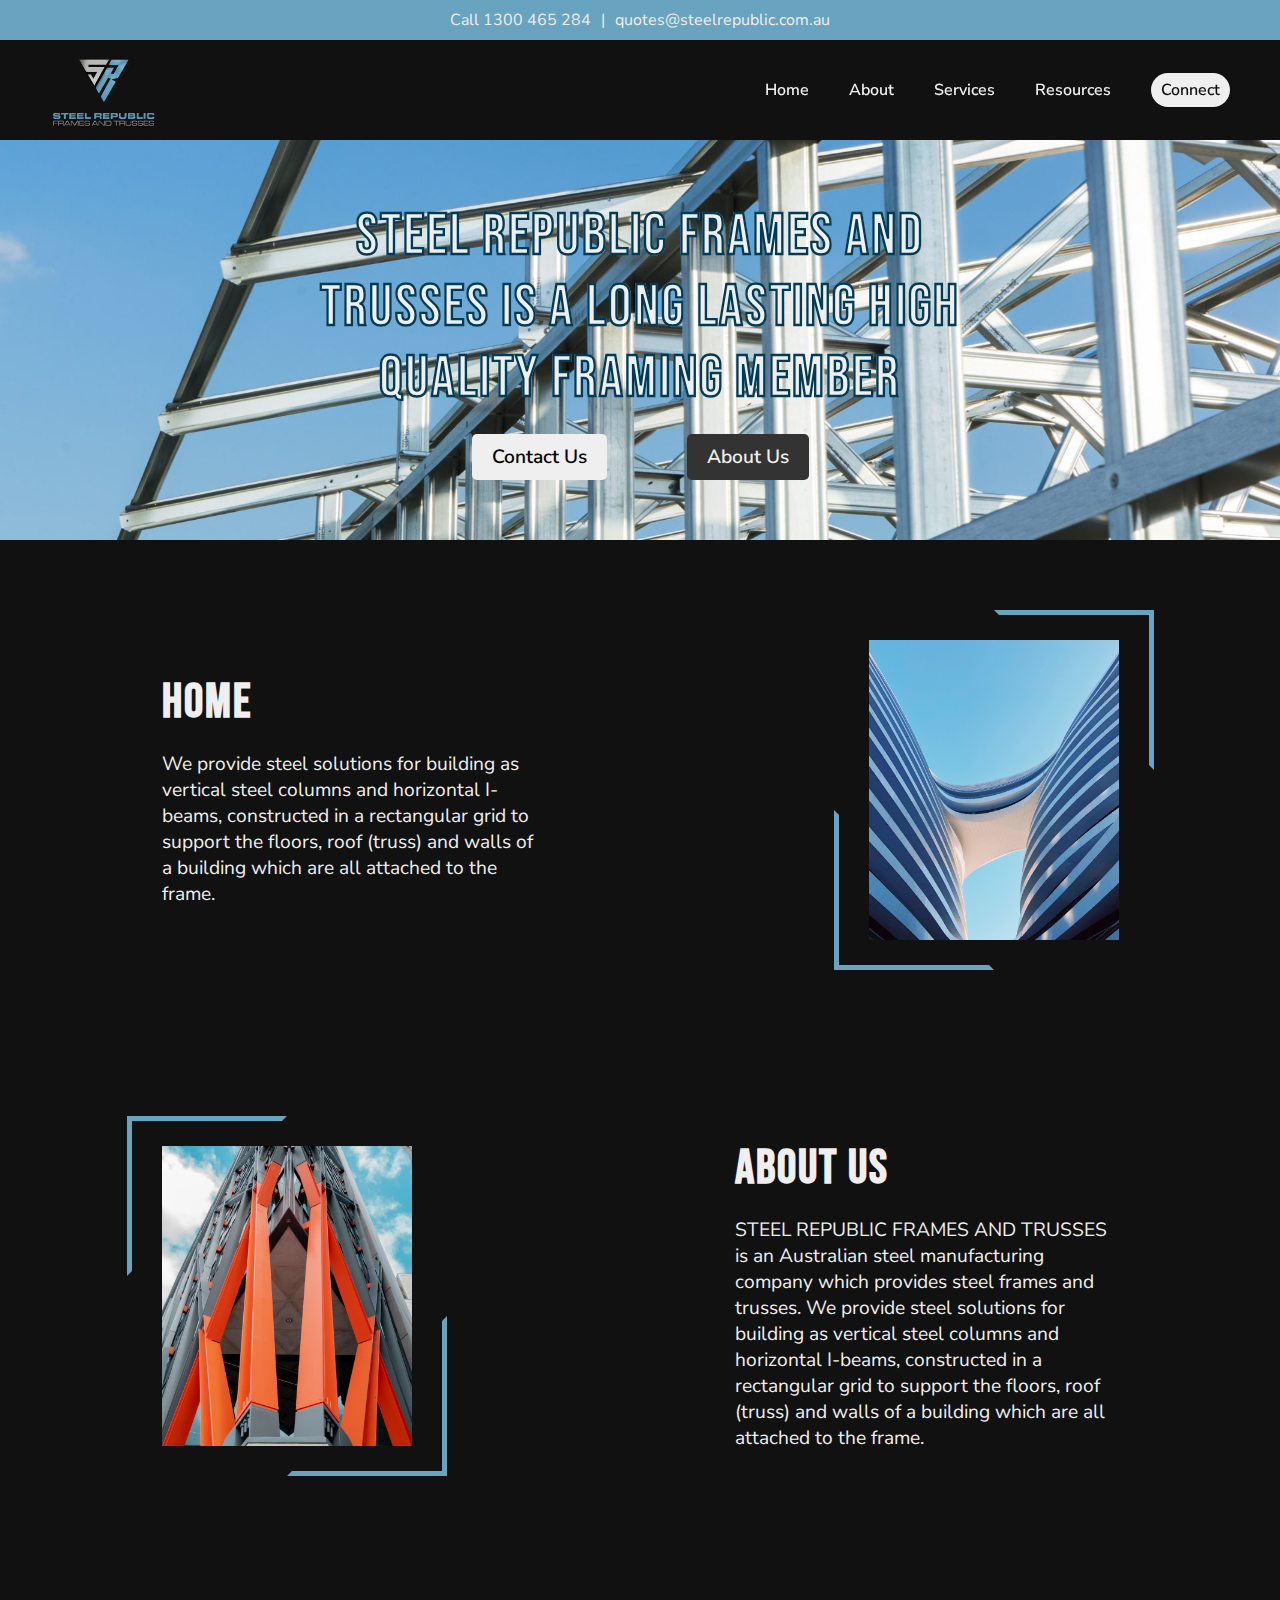
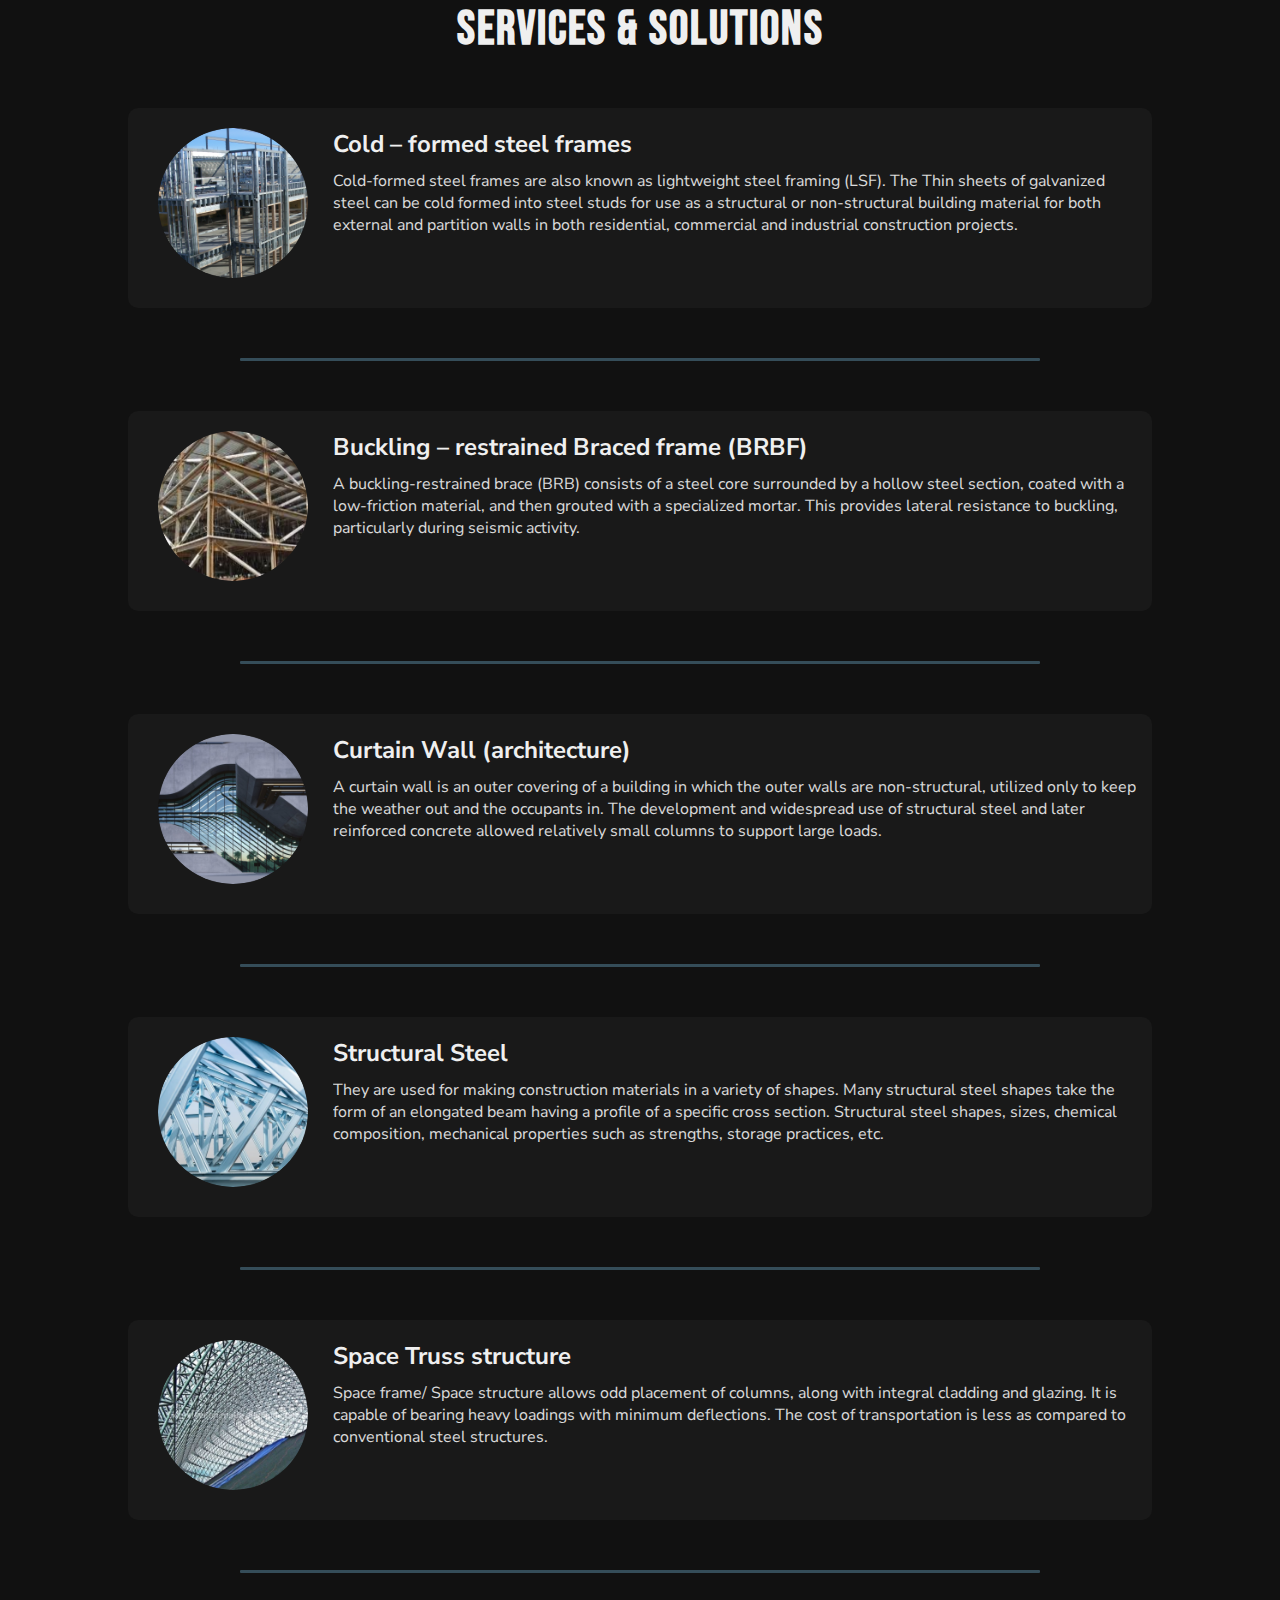
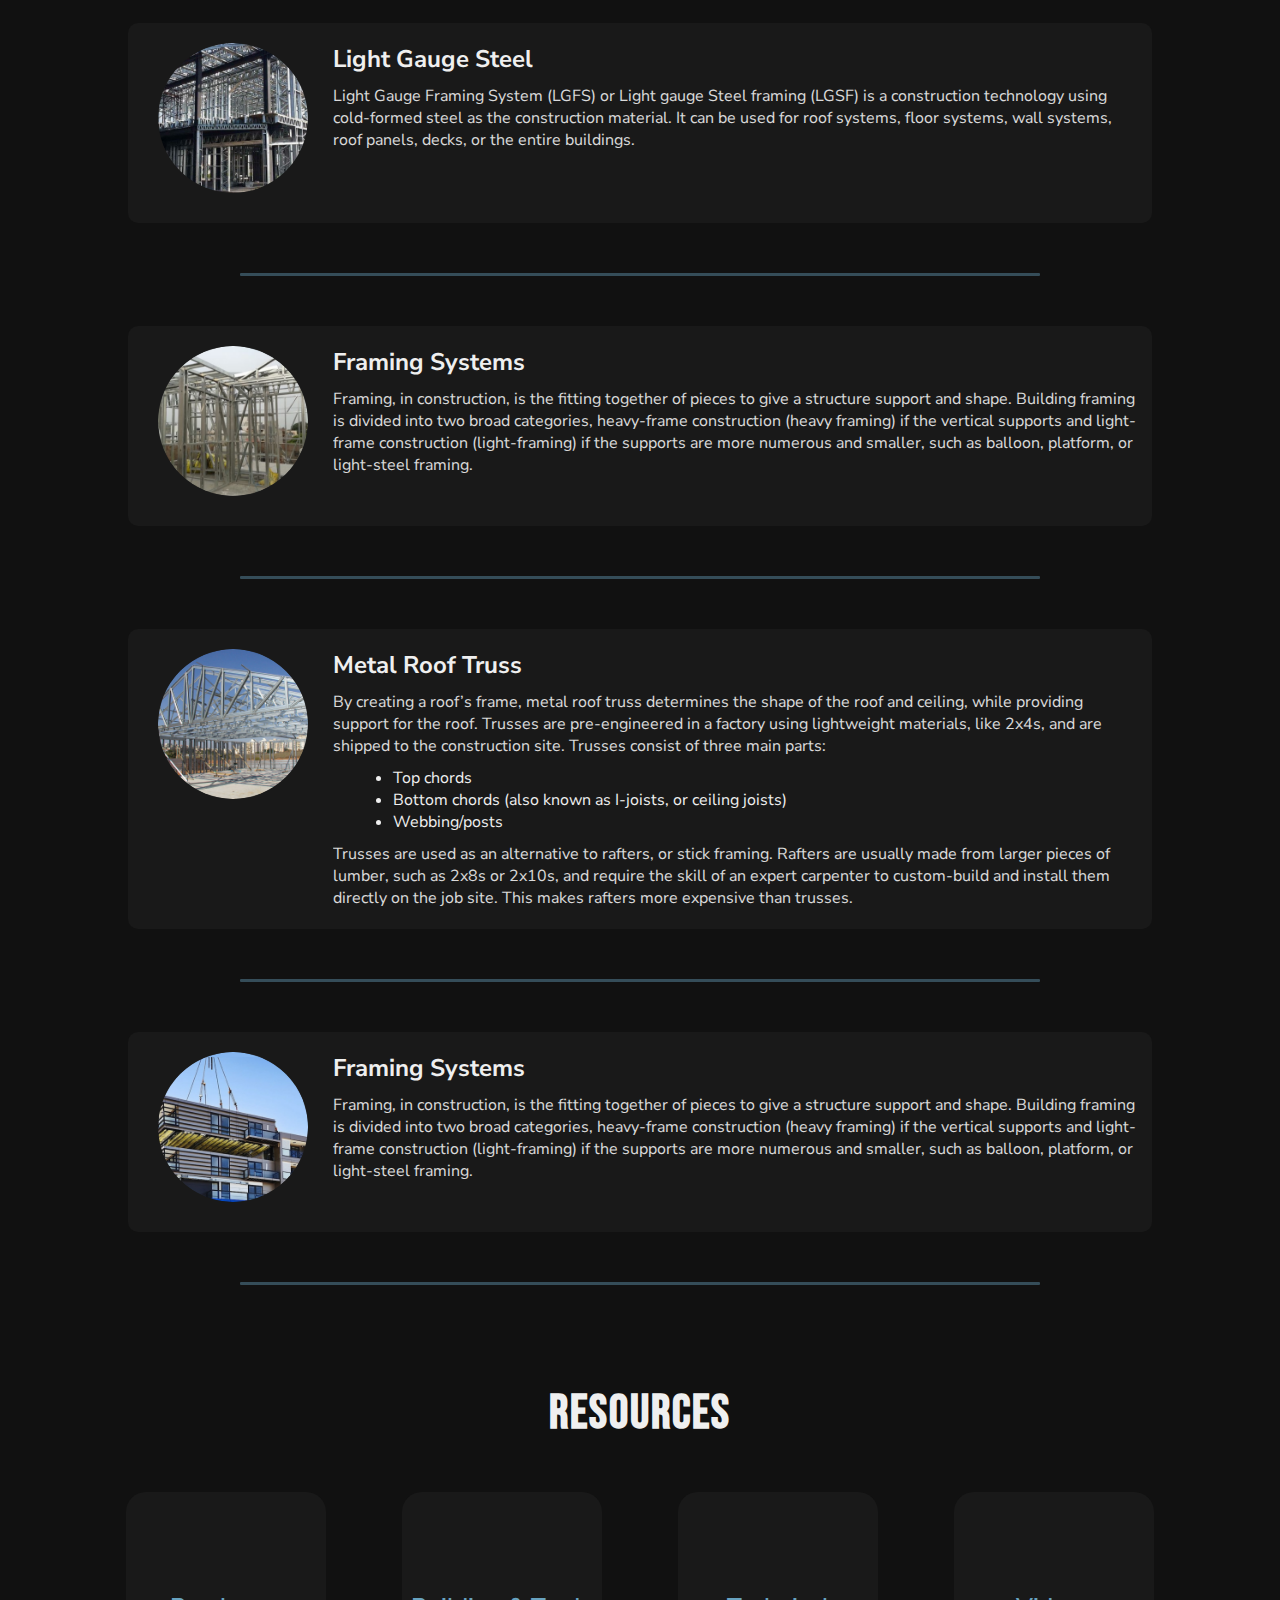
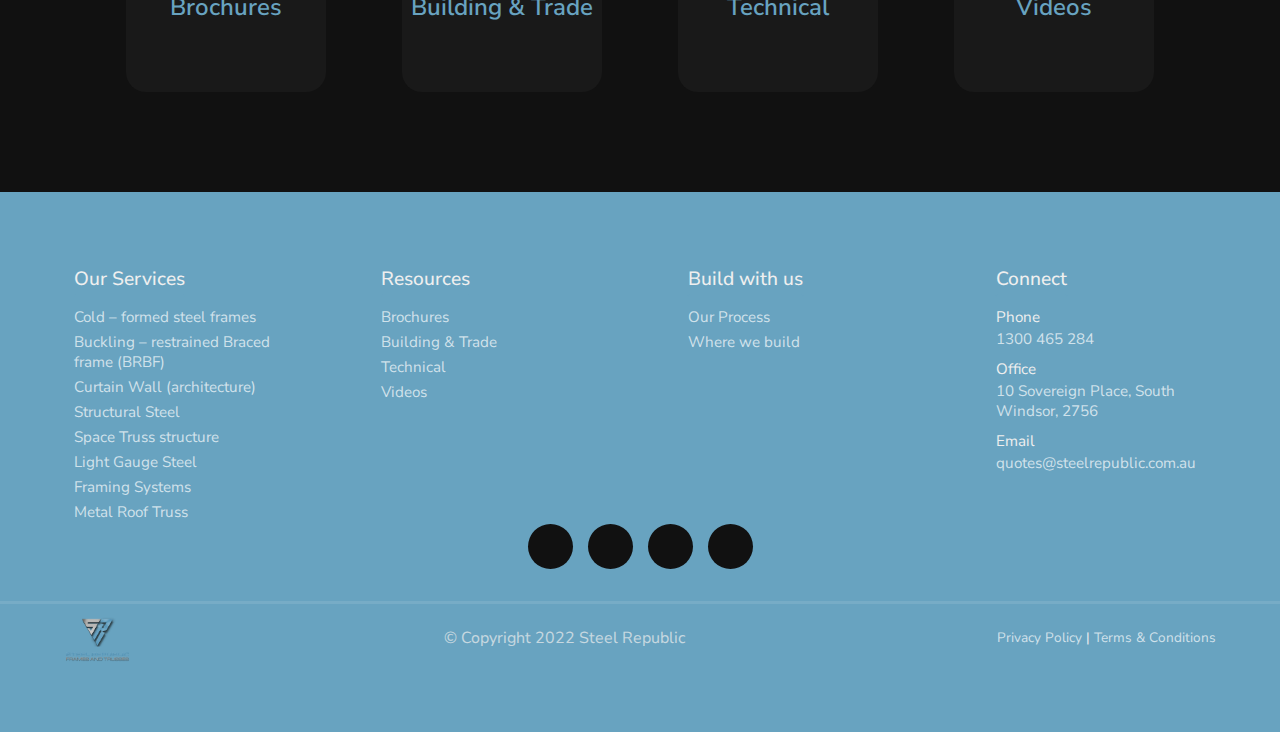
==== page2.html @ 00b4eb6b "Add files via upload" ====
<!DOCTYPE html>
<html lang="en">
<head>
    <meta charset="UTF-8">
    <meta http-equiv="X-UA-Compatible" content="IE=edge">
    <meta name="viewport" content="width=device-width, initial-scale=1.0">
    <link rel="stylesheet" href="style.css">
    <title>Home</title>

    <link rel="stylesheet" href="https://pro.fontawesome.com/releases/v5.10.0/css/all.css" integrity="sha384-AYmEC3Yw5cVb3ZcuHtOA93w35dYTsvhLPVnYs9eStHfGJvOvKxVfELGroGkvsg+p" crossorigin="anonymous"/>
    <link rel="stylesheet" href="style.css">

</head>
<body>

    <!-- Menu and Pictures -->

    <div class="head-contact">
        <a href="1300465284">Call 1300 465 284</a>
        <span>|</span>
        <a href="quotes@steelrepublic.com.au">quotes@steelrepublic.com.au</a>
    </div>

    <div class="navbar">
        <a href="#" class="logo">
            <img src="./img/official/logo.png" alt="Logo">
        </a>
        <div class="menu-btn">
            <i class="fas fa-bars"></i>
        </div>
        <div class="menu">
          <div class="items">Home</div>
          <div class="items">About</div>
          <div class="items">Services</div>
          <div class="items">Resources</div>
          <div class="items spcl-items">Connect</div>
        </div>
    </div>

    <!-- Image Section -->

    <div class="section-1">
        <h1 class="title">STEEL REPUBLIC FRAMES AND TRUSSES IS A LONG LASTING HIGH QUALITY FRAMING MEMBER</h1>
        <div class="btn-cont">
            <div class="btn">Contact Us</div>
            <div class="btn">About Us</div>
        </div>
        <img src="./img/official/3.jpg" alt="Home Image">
    </div>

    <!-- Home -->

    <div class="home">
        <div class="content">
            <h1 class="title">Home</h1>
            <p>We provide steel solutions for building 
                as vertical steel columns and 
                horizontal I-beams, constructed in a 
                rectangular grid to support the floors, 
                roof (truss) and walls of a building 
                which are all attached to the frame.</p>
        </div>
        <div class="image">
            <img src="./img/home.png" alt="">
        </div>
    </div>

    <!-- About Us -->

    <div class="about">
        <div class="content">
            <h1 class="title">About Us</h1>
            <p>STEEL REPUBLIC FRAMES AND TRUSSES is 
                an Australian steel manufacturing company 
                which provides steel frames and trusses. 
                We provide steel solutions for building as 
                vertical steel columns and horizontal I-beams, 
                constructed in a rectangular grid to support 
                the floors, roof (truss) and walls of a building 
                which are all attached to the frame.</p>
        </div>
        <div class="image">
            <img src="./img/about.png" alt="">
        </div>
    </div>

    <!-- Services and Solutions -->

    <div class="services">
        <h1 class="title">Services & Solutions</h1>

        <div class="card">
            <div class="image">
                <img src="./img/services/1.png" alt="">
            </div>
            <div class="content">
                <h1>Cold – formed steel frames</h1>
                <p>Cold-formed steel frames are also known as lightweight steel framing (LSF).  
                    The Thin sheets of galvanized steel can be cold formed into steel studs for use as a 
                    structural or non-structural building material for both external and partition walls in both 
                    residential, commercial and industrial construction projects.</p>
            </div>
        </div>
        <div class="underline"></div>

        <div class="card">
            <div class="image">
                <img src="./img/services/2.png" alt="">
            </div>
            <div class="content">
                <h1>Buckling – restrained Braced frame (BRBF)</h1>
                <p>A buckling-restrained brace (BRB) consists 
                    of a steel core surrounded by a hollow steel 
                    section, coated with a low-friction material, 
                    and then grouted with a specialized mortar. 
                    This provides lateral resistance to buckling, 
                    particularly during seismic activity.</p>
            </div>
        </div>
        <div class="underline"></div>

        <div class="card">
            <div class="image">
                <img src="./img/services/3.png" alt="">
            </div>
            <div class="content">
                <h1>Curtain Wall (architecture)</h1>
                <p>A curtain wall is an outer covering of a 
                    building in which the outer walls are 
                    non-structural, utilized only to keep the 
                    weather out and the occupants in. The 
                    development and widespread use of 
                    structural steel and later reinforced concrete 
                    allowed relatively small columns to support 
                    large loads.</p>
            </div>
        </div>
        <div class="underline"></div>

        <div class="card">
            <div class="image">
                <img src="./img/services/4.png" alt="">
            </div>
            <div class="content">
                <h1>Structural Steel</h1>
                <p>They are used for making construction 
                    materials in a variety of shapes. Many 
                    structural steel shapes take the form of an 
                    elongated beam having a profile of a specific 
                    cross section. Structural steel shapes, sizes, 
                    chemical composition, mechanical properties 
                    such as strengths, storage practices, etc.</p>
            </div>
        </div>
        <div class="underline"></div>

        <div class="card">
            <div class="image">
                <img src="./img/services/5.png" alt="">
            </div>
            <div class="content">
                <h1>Space Truss structure</h1>
                <p>Space frame/ Space structure allows odd 
                    placement of columns, along with integral 
                    cladding and glazing. It is capable of bearing 
                    heavy loadings with minimum deflections. The 
                    cost of transportation is less as compared to 
                    conventional steel structures.</p>
            </div>
        </div>
        <div class="underline"></div>

        <div class="card">
            <div class="image">
                <img src="./img/services/6.png" alt="">
            </div>
            <div class="content">
                <h1>Light Gauge Steel</h1>
                <p>Light Gauge Framing System (LGFS) or Light 
                    gauge Steel framing (LGSF) is a construction 
                    technology using cold-formed steel as the 
                    construction material. It can be used for roof 
                    systems, floor systems, wall systems, roof 
                    panels, decks, or the entire buildings.</p>
            </div>
        </div>
        <div class="underline"></div>
        
        <div class="card">
            <div class="image">
                <img src="./img/services/7.png" alt="">
            </div>
            <div class="content">
                <h1>Framing Systems</h1>
                <p>Framing, in construction, is the fitting together of pieces to give a structure support 
                    and shape.
                    Building framing is divided into two broad categories, 
                    heavy-frame construction (heavy framing) if the vertical supports and light-frame 
                    construction (light-framing) if the supports are more numerous and smaller, 
                    such as balloon, platform, or light-steel framing.</p>
            </div>
        </div>
        <div class="underline"></div>
        
        <div class="card">
            <div class="image">
                <img src="./img/services/8.png" alt="">
            </div>
            <div class="content">
                <h1>Metal Roof Truss</h1>
                <p>By creating a roof’s frame, metal roof truss determines  the shape of the roof and ceiling, 
                    while providing support for the roof. Trusses are pre-engineered in a factory using 
                    lightweight materials, like 2x4s, and are shipped to the construction site. Trusses consist 
                    of three main parts:
                </p>
                <ul>
                    <li>Top chords</li>
                    <li>Bottom chords (also known as I-joists, or ceiling joists)</li>
                    <li>Webbing/posts</li>
                </ul>
                <p>
                    Trusses are used as an alternative to rafters, or stick framing. Rafters are usually made 
                    from larger pieces of lumber, such as 2x8s or 2x10s, and require the skill of an expert 
                    carpenter to custom-build and install them directly on the job site. This makes rafters 
                    more expensive than trusses.
                </p>
            </div>
        </div>
        <div class="underline"></div>
        
        <div class="card">
            <div class="image">
                <img src="./img/services/9.png" alt="">
            </div>
            <div class="content">
                <h1>Framing Systems</h1>
                <p>Framing, in construction, is the fitting together of pieces to give a structure support 
                    and shape.
                    Building framing is divided into two broad categories, 
                    heavy-frame construction (heavy framing) if the vertical supports and light-frame 
                    construction (light-framing) if the supports are more numerous and smaller, 
                    such as balloon, platform, or light-steel framing.</p>
            </div>
        </div>
        <div class="underline"></div>
    </div>

    <!-- Resources -->

    <div class="resources">
        <h1 class="title">Resources</h1>
        <div class="card-container">
            <div class="card">
                <i class="fas fa-book"></i>
                <h1 class="heading">Brochures</h1>
            </div>
            <div class="card">
                <i class="fas fa-balance-scale"></i>
                <h1 class="heading">Building & Trade</h1>
            </div>
            <div class="card">
                <i class="fas fa-briefcase"></i>
                <h1 class="heading">Technical</h1>
            </div>
            <div class="card">
                <i class="fas fa-film"></i>
                <h1 class="heading">Videos</h1>
            </div>
        </div>
    </div>

    <!-- Footer -->

    <footer>
        <div class="container">
          <div class="design">
            <div class="title">Our Services</div>
            <div class="expand-btn">
              <i class="fas fa-angle-down"></i>
            </div>
            <div class="items">Cold – formed steel frames</div>
            <div class="items">Buckling – restrained Braced frame (BRBF)</div>
            <div class="items">Curtain Wall (architecture)</div>
            <div class="items">Structural Steel</div>
            <div class="items">Space Truss structure</div>
            <div class="items">Light Gauge Steel</div>
            <div class="items">Framing Systems</div>
            <div class="items">Metal Roof Truss</div>
          </div>
          <div class="design">
            <div class="title">Resources</div>
            <div class="expand-btn">
              <i class="fas fa-angle-down"></i>
            </div>
            <div class="items">Brochures</div>
            <div class="items">Building & Trade</div>
            <div class="items">Technical</div>
            <div class="items">Videos</div>
          </div>
          <div class="design">
            <div class="title">Build with us</div>
            <div class="expand-btn">
              <i class="fas fa-angle-down"></i>
            </div>
            <div class="items">Our Process</div>
            <div class="items">Where we build</div>
          </div>
          <div class="design contact">
            <div class="title">Connect</div>
            <div class="expand-btn">
              <i class="fas fa-angle-down"></i>
            </div>
            <div class="items main">Phone</div>
            <div class="items">1300 465 284</div>
            <div class="items main">Office</div>
            <div class="items">10 Sovereign Place,
      South Windsor, 2756</div>
            <div class="items main">Email</div>
            <div class="items">quotes@steelrepublic.com.au</div>
          </div>
          <div class="social">
            <a href="#" target="_blank" class="social-btn">
              <i class="fab fa-facebook-f"></i>
            </a>
            <a href="#"  target="_blank" class="social-btn">
              <i class="fab fa-instagram"></i>
            </a>
            <a href="#"  target="_blank" class="social-btn">
              <i class="fab fa-linkedin-in"></i>
            </a>
            <a href="#"  target="_blank" class="social-btn">
              <i class="fab fa-pinterest-p"></i>
            </a>
          </div>
        </div>
        <div class="credits">
            <a href="#" class="logo">
                <img src="./img/official/logo.png" alt="Logo">
            </a>
          <div class="claim">&copy; Copyright 2022 Steel Republic</div>
          <div class="docs">
            <a href="#">Privacy Policy </a>
            <span> | </span>
            <a href="#"> Terms & Conditions</a>
          </div>
        </div>
      </footer>

    <script src="./js/index.js"></script>
</body>
</html>
---- style.css ----
@import url('https://fonts.googleapis.com/css2?family=Bebas+Neue&family=Nunito+Sans:wght@300;400;600;700&display=swap');
@import "./css/header.css";
@import "./css/home.css";
@import "./css/about.css";
@import "./css/services.css";
@import "./css/resources.css";
@import "./css/footer.css";

*{
    margin: 0;
    padding: 0;
    box-sizing: border-box;
}
body{
    --bg: #111;
    --bgl: #191919;
    --bgll: #222;
    --fg: #efefef;
    --blue: #68a3c0;
    --bluel: #68a3c0c9;
    --bluell: #68a3c069;

    --primary-hsl: 200, 41%, 58%;
    --secondary-hsl: 0,0%,100%;
    --tertiary-hsl: 0,0%,60%;
    --primary: hsla(var(--primary-hsl),1);
    --secondary: hsla(var(--secondary-hsl),1);
    --tertiary: hsla(var(--tertiary-hsl),1);


    font-family: 'Nunito Sans', sans-serif;
    background: var(--bg);

}

h1.title {
    font-family: 'Bebas Neue', cursive;
    font-size: 3rem;
    letter-spacing: 2px;
    color: var(--fg);
}

a, span{
    text-decoration: none;
    color: var(--fg);
  }
  
  .head-contact{
    width: 100%;
    height: 40px;
    background: var(--blue);
    display: flex;
    align-items: center;
    justify-content: center;
    gap: 10px;
  }
  
  @media(max-width: 500px){
    .head-contact{
      height: 30px;
      font-size: 0.8rem;
    }
  }

@media (max-width: 500px) {
    h1.title {
      font-size: 2rem;
      margin-bottom: 30px;
    }
}
---- style.css ----
@import url('https://fonts.googleapis.com/css2?family=Bebas+Neue&family=Nunito+Sans:wght@300;400;600;700&display=swap');
@import "./css/header.css";
@import "./css/home.css";
@import "./css/about.css";
@import "./css/services.css";
@import "./css/resources.css";
@import "./css/footer.css";

*{
    margin: 0;
    padding: 0;
    box-sizing: border-box;
}
body{
    --bg: #111;
    --bgl: #191919;
    --bgll: #222;
    --fg: #efefef;
    --blue: #68a3c0;
    --bluel: #68a3c0c9;
    --bluell: #68a3c069;

    --primary-hsl: 200, 41%, 58%;
    --secondary-hsl: 0,0%,100%;
    --tertiary-hsl: 0,0%,60%;
    --primary: hsla(var(--primary-hsl),1);
    --secondary: hsla(var(--secondary-hsl),1);
    --tertiary: hsla(var(--tertiary-hsl),1);


    font-family: 'Nunito Sans', sans-serif;
    background: var(--bg);

}

h1.title {
    font-family: 'Bebas Neue', cursive;
    font-size: 3rem;
    letter-spacing: 2px;
    color: var(--fg);
}

a, span{
    text-decoration: none;
    color: var(--fg);
  }
  
  .head-contact{
    width: 100%;
    height: 40px;
    background: var(--blue);
    display: flex;
    align-items: center;
    justify-content: center;
    gap: 10px;
  }
  
  @media(max-width: 500px){
    .head-contact{
      height: 30px;
      font-size: 0.8rem;
    }
  }

@media (max-width: 500px) {
    h1.title {
      font-size: 2rem;
      margin-bottom: 30px;
    }
}
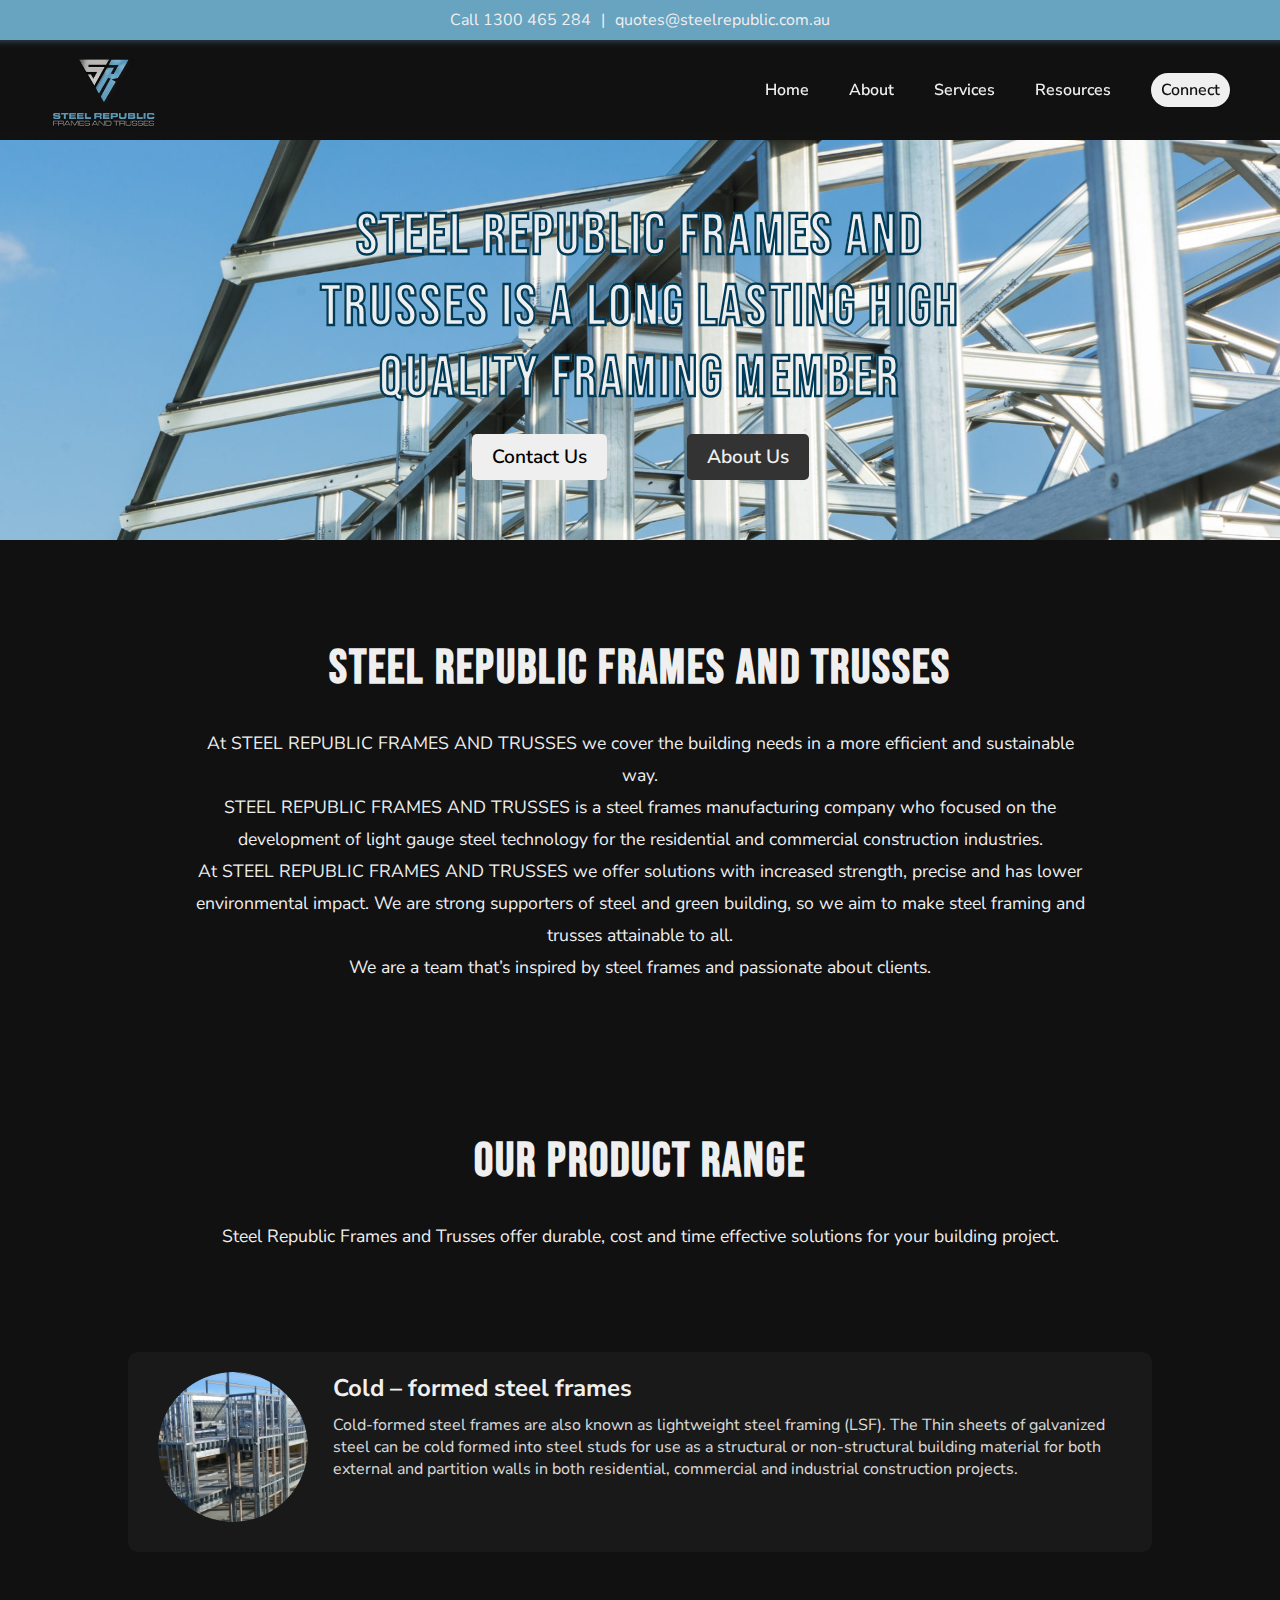
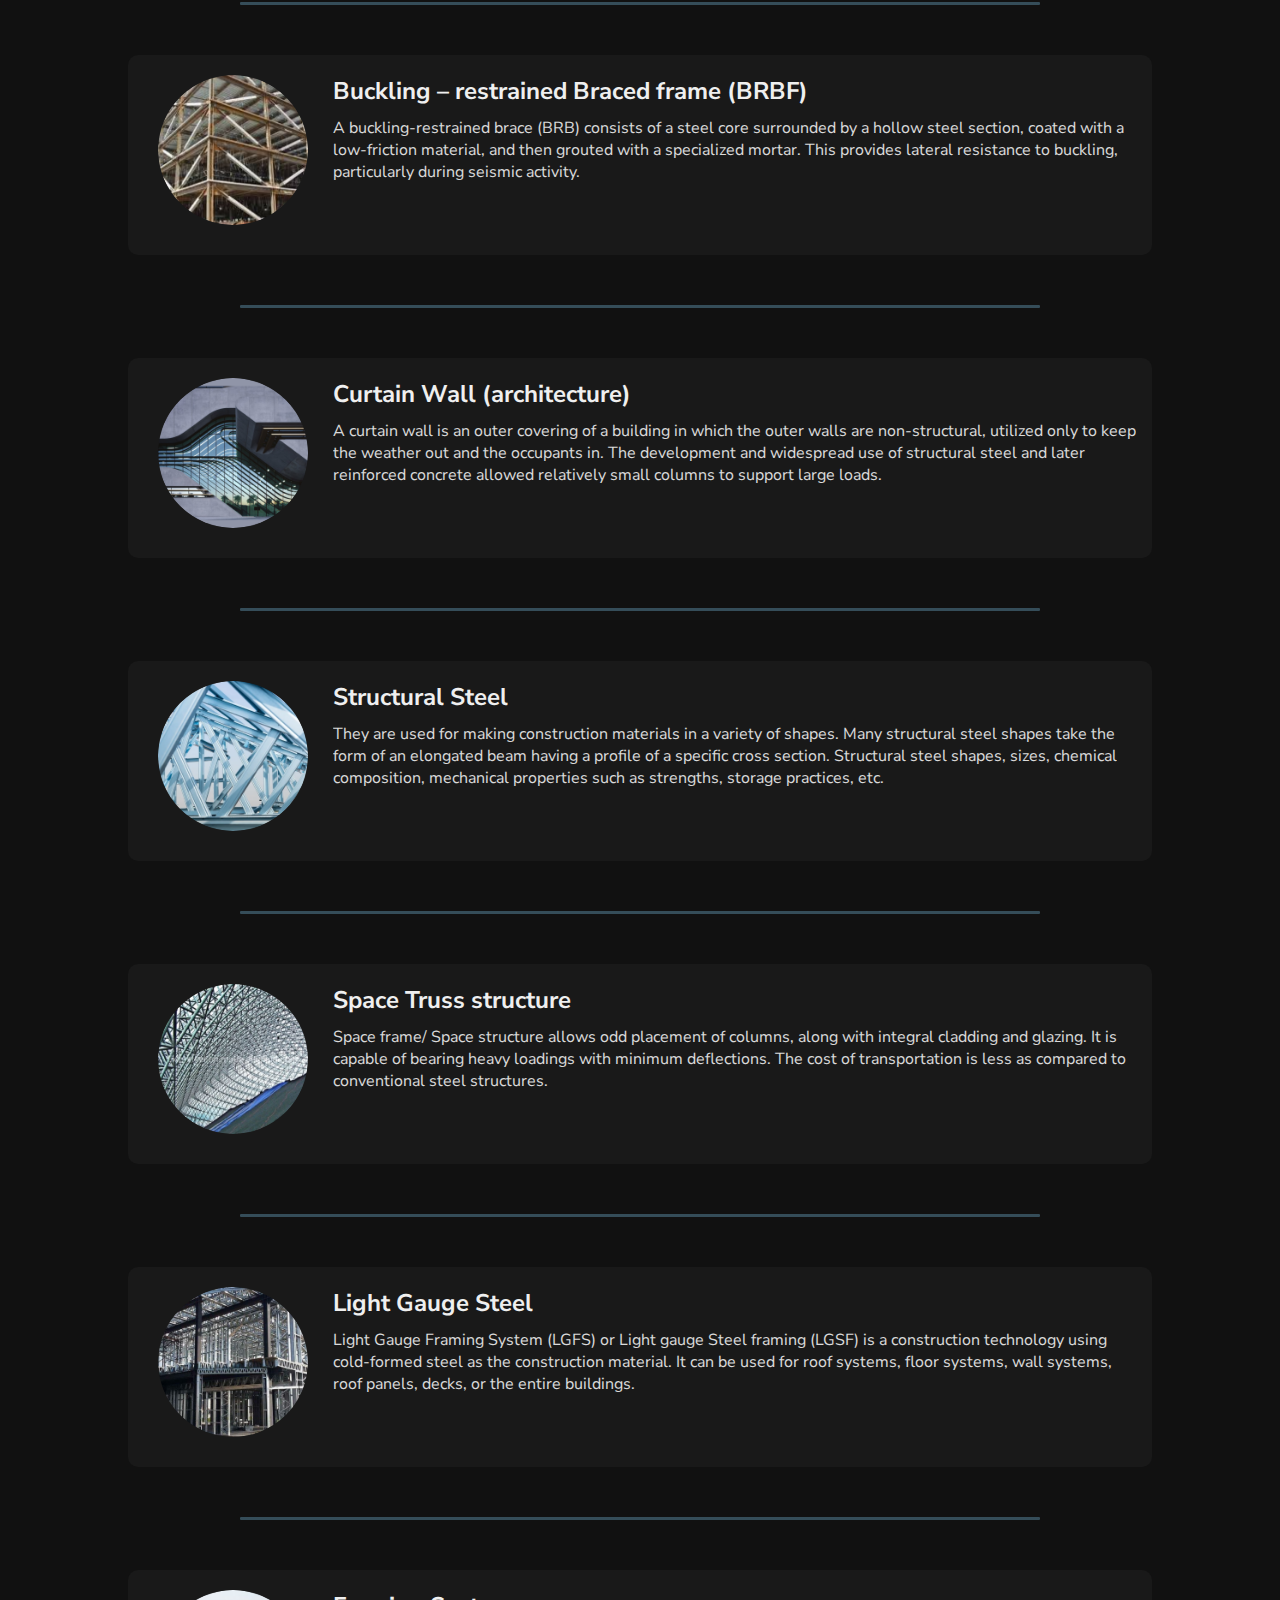
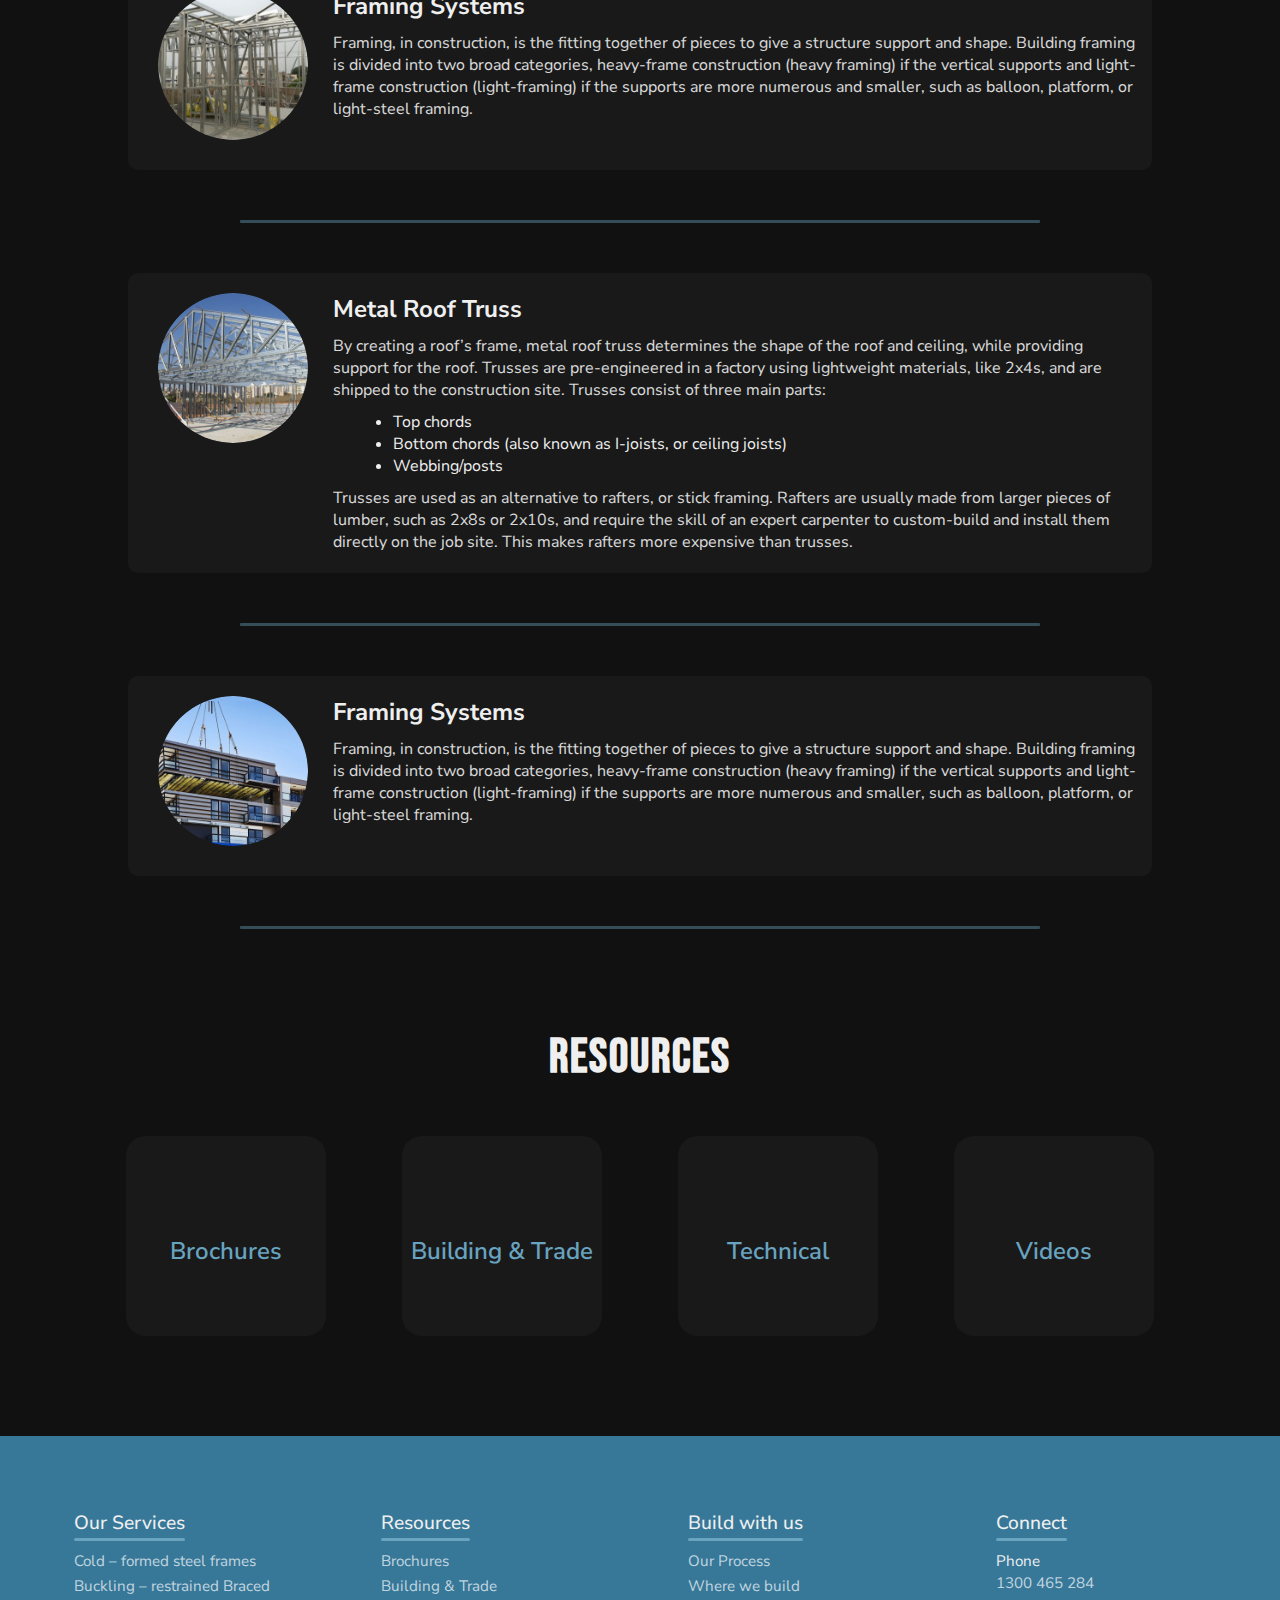
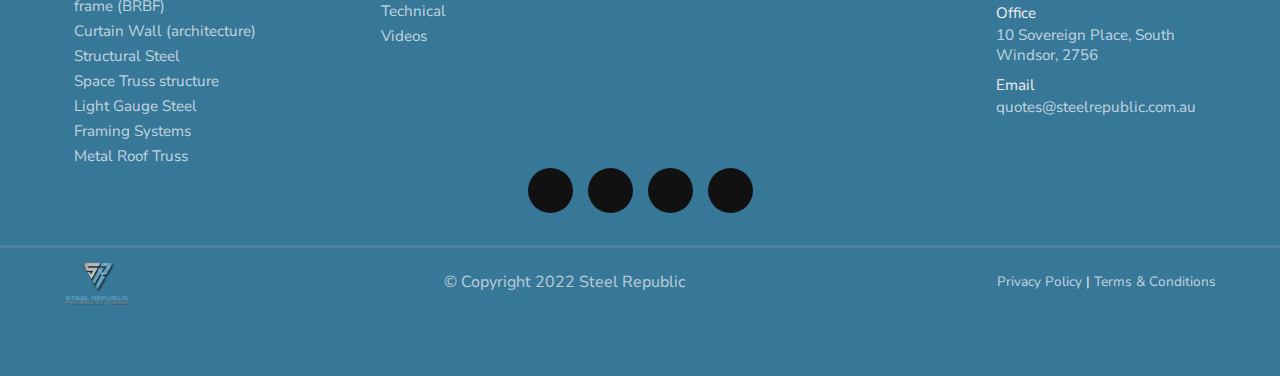
==== commit a9ae61f8: "Add files via upload" ====
--- a/page2.html
+++ b/page2.html
@@ -48,47 +48,31 @@
         <img src="./img/official/3.jpg" alt="Home Image">
     </div>
 
-    <!-- Home -->
-
-    <div class="home">
+    <!-- About Us -->
+
+    <div class="page2">
         <div class="content">
-            <h1 class="title">Home</h1>
-            <p>We provide steel solutions for building 
-                as vertical steel columns and 
-                horizontal I-beams, constructed in a 
-                rectangular grid to support the floors, 
-                roof (truss) and walls of a building 
-                which are all attached to the frame.</p>
-        </div>
-        <div class="image">
-            <img src="./img/home.png" alt="">
-        </div>
-    </div>
-
-    <!-- About Us -->
-
-    <div class="about">
+            <h1 class="title">STEEL REPUBLIC FRAMES AND TRUSSES</h1>
+            <p>At STEEL REPUBLIC FRAMES AND TRUSSES we cover the building needs in a more efficient and sustainable way.<br/>
+
+                STEEL REPUBLIC FRAMES AND TRUSSES is a steel frames manufacturing company who focused on the <br/> development of light gauge steel technology for the residential and commercial construction industries.<br/>
+                
+                At STEEL REPUBLIC FRAMES AND TRUSSES we offer solutions with increased strength, precise and has lower environmental impact. We are strong supporters of steel and green building, so we aim to make steel framing and trusses attainable to all.
+                
+                <br/>We are a team that’s inspired by steel frames and passionate about clients.</p>
+        </div>
+    </div>
+
+    <div class="page2">
         <div class="content">
-            <h1 class="title">About Us</h1>
-            <p>STEEL REPUBLIC FRAMES AND TRUSSES is 
-                an Australian steel manufacturing company 
-                which provides steel frames and trusses. 
-                We provide steel solutions for building as 
-                vertical steel columns and horizontal I-beams, 
-                constructed in a rectangular grid to support 
-                the floors, roof (truss) and walls of a building 
-                which are all attached to the frame.</p>
-        </div>
-        <div class="image">
-            <img src="./img/about.png" alt="">
+            <h1 class="title">OUR PRODUCT RANGE</h1>
+            <p>Steel Republic Frames and Trusses offer durable, cost and time effective solutions for your building project.</p>
         </div>
     </div>
 
     <!-- Services and Solutions -->
 
     <div class="services">
-        <h1 class="title">Services & Solutions</h1>
-
         <div class="card">
             <div class="image">
                 <img src="./img/services/1.png" alt="">
--- a/style.css
+++ b/style.css
@@ -1,6 +1,7 @@
 @import url('https://fonts.googleapis.com/css2?family=Bebas+Neue&family=Nunito+Sans:wght@300;400;600;700&display=swap');
 @import "./css/header.css";
 @import "./css/home.css";
+@import "./css/page2.css";
 @import "./css/about.css";
 @import "./css/services.css";
 @import "./css/resources.css";
--- a/style.css
+++ b/style.css
@@ -1,6 +1,7 @@
 @import url('https://fonts.googleapis.com/css2?family=Bebas+Neue&family=Nunito+Sans:wght@300;400;600;700&display=swap');
 @import "./css/header.css";
 @import "./css/home.css";
+@import "./css/page2.css";
 @import "./css/about.css";
 @import "./css/services.css";
 @import "./css/resources.css";
